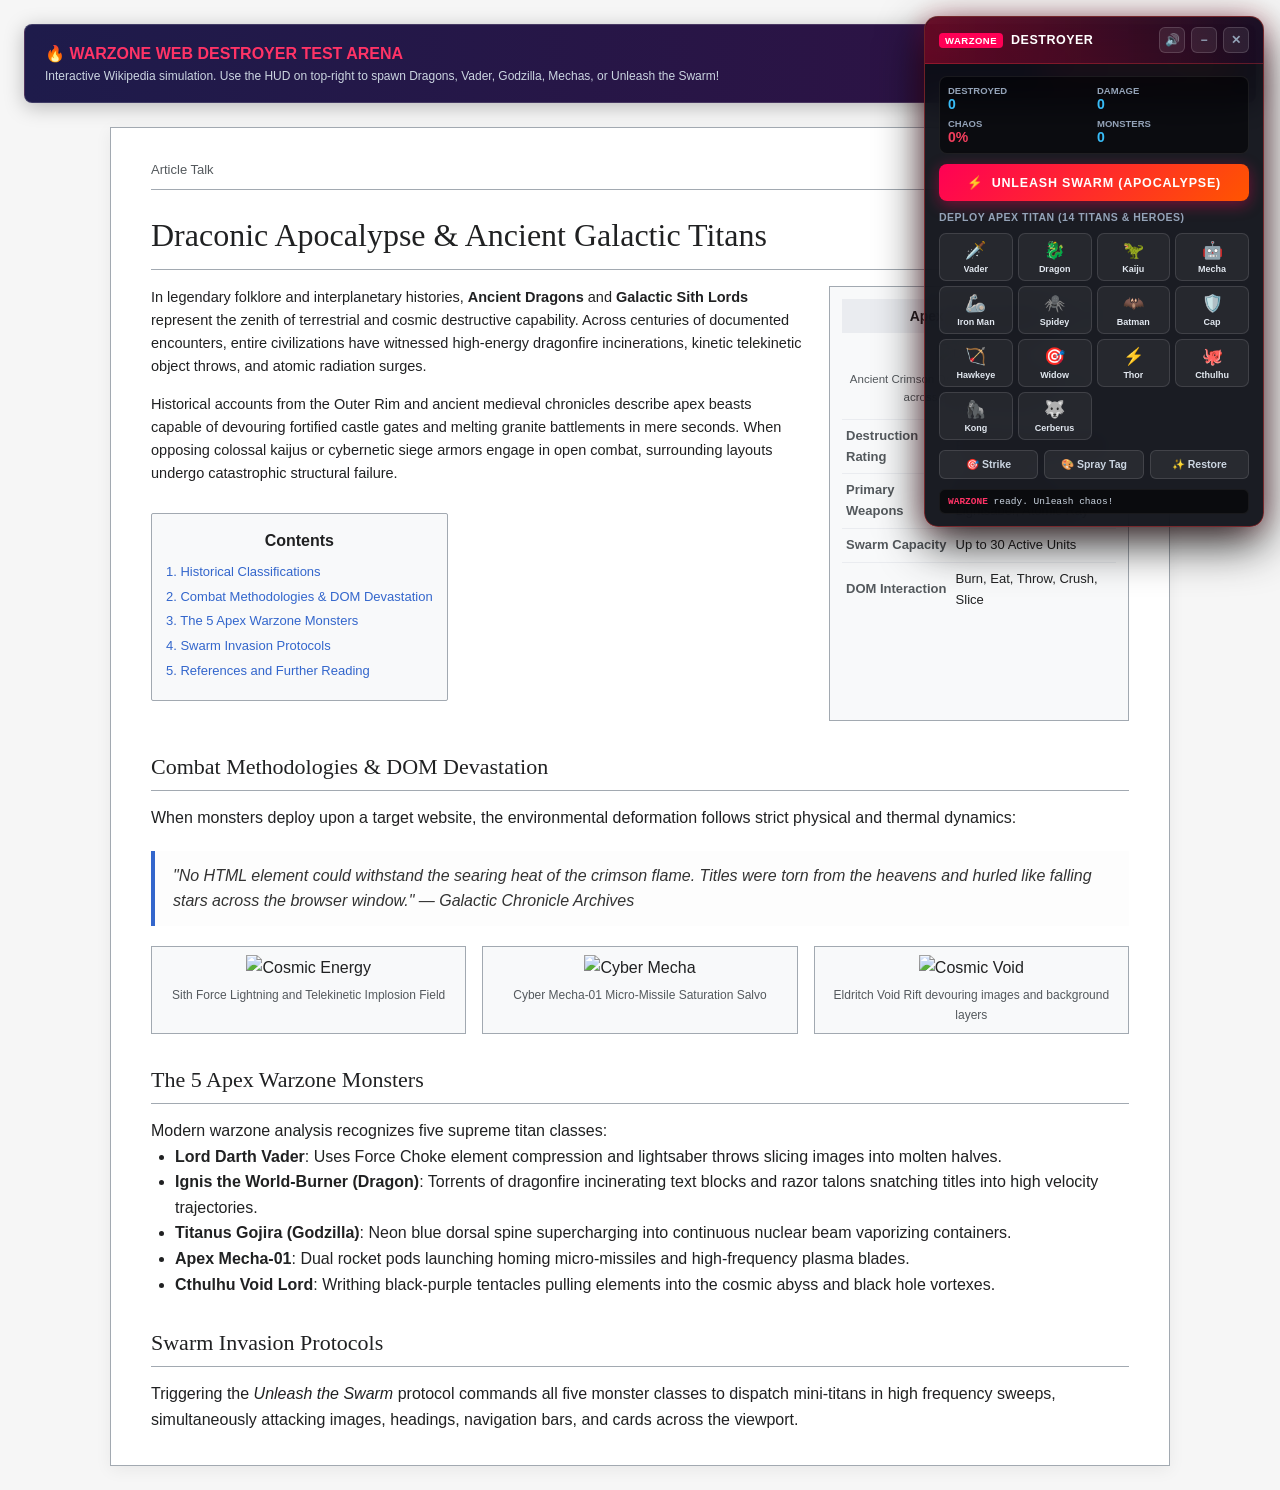
==== demo/index.html @ 2e50ad57 "feat: add destroy-with-dragons extension with monster AI, themes, and physics engine" ====
<!DOCTYPE html>
<html lang="en">
<head>
  <meta charset="UTF-8" />
  <meta name="viewport" content="width=device-width, initial-scale=1.0" />
  <title>Warzone Web Destroyer - Interactive Test Arena (Wikipedia Sample)</title>
  <link rel="stylesheet" href="../content/warzone.css" />
  <style>
    :root {
      --wiki-bg: #ffffff;
      --wiki-text: #202122;
      --wiki-border: #a2a9b1;
      --wiki-link: #3366cc;
      --wiki-box-bg: #f8f9fa;
    }

    * {
      box-sizing: border-box;
      margin: 0;
      padding: 0;
    }

    body {
      background-color: #f6f6f6;
      color: var(--wiki-text);
      font-family: -apple-system, BlinkMacSystemFont, "Segoe UI", Roboto, "Helvetica Neue", Arial, sans-serif;
      line-height: 1.6;
      padding: 24px;
    }

    .wiki-container {
      max-width: 1060px;
      margin: 0 auto;
      background: #ffffff;
      border: 1px solid var(--wiki-border);
      padding: 32px 40px;
      box-shadow: 0 4px 16px rgba(0,0,0,0.06);
    }

    .wiki-top-nav {
      display: flex;
      justify-content: space-between;
      border-bottom: 1px solid var(--wiki-border);
      padding-bottom: 8px;
      margin-bottom: 20px;
      font-size: 13px;
      color: #54595d;
    }

    .wiki-title {
      font-family: 'Linux Libertine', 'Georgia', 'Times', serif;
      font-size: 32px;
      font-weight: 400;
      border-bottom: 1px solid var(--wiki-border);
      padding-bottom: 8px;
      margin-bottom: 16px;
    }

    .wiki-lead-section {
      display: flex;
      gap: 24px;
      margin-bottom: 24px;
    }

    .wiki-text-col {
      flex: 1;
    }

    .wiki-text-col p {
      margin-bottom: 14px;
      font-size: 14.5px;
      color: #202122;
    }

    .wiki-infobox {
      width: 300px;
      background: var(--wiki-box-bg);
      border: 1px solid var(--wiki-border);
      padding: 12px;
      font-size: 13px;
    }

    .infobox-title {
      font-weight: bold;
      text-align: center;
      background: #eaecf0;
      padding: 6px;
      margin-bottom: 10px;
      font-size: 14px;
    }

    .infobox-img-wrap {
      text-align: center;
      margin-bottom: 12px;
    }

    .infobox-img-wrap img {
      width: 100%;
      height: 180px;
      object-fit: cover;
      border: 1px solid #c8ccd1;
      border-radius: 4px;
    }

    .infobox-caption {
      font-size: 11.5px;
      color: #54595d;
      margin-top: 4px;
    }

    .infobox-table {
      width: 100%;
      border-collapse: collapse;
    }

    .infobox-table th, .infobox-table td {
      padding: 6px 4px;
      border-top: 1px solid #eaecf0;
      text-align: left;
    }

    .infobox-table th {
      color: #54595d;
      width: 40%;
    }

    .wiki-heading {
      font-family: 'Linux Libertine', 'Georgia', 'Times', serif;
      font-size: 22px;
      font-weight: 500;
      border-bottom: 1px solid var(--wiki-border);
      padding-bottom: 6px;
      margin: 28px 0 14px 0;
    }

    .wiki-toc {
      background: var(--wiki-box-bg);
      border: 1px solid var(--wiki-border);
      padding: 14px;
      display: inline-block;
      min-width: 220px;
      margin: 14px 0 20px 0;
      border-radius: 2px;
    }

    .toc-title {
      font-weight: bold;
      text-align: center;
      margin-bottom: 8px;
    }

    .toc-list {
      list-style-type: none;
      font-size: 13px;
    }

    .toc-list li {
      margin-bottom: 4px;
      color: var(--wiki-link);
    }

    .wiki-gallery {
      display: grid;
      grid-template-columns: repeat(3, 1fr);
      gap: 16px;
      margin: 20px 0;
    }

    .gallery-item {
      background: var(--wiki-box-bg);
      border: 1px solid var(--wiki-border);
      padding: 8px;
      text-align: center;
    }

    .gallery-item img {
      width: 100%;
      height: 130px;
      object-fit: cover;
      margin-bottom: 6px;
    }

    .gallery-caption {
      font-size: 12px;
      color: #54595d;
    }

    .wiki-blockquote {
      background: #fdfdfd;
      border-left: 4px solid var(--wiki-link);
      padding: 12px 18px;
      margin: 20px 0;
      font-style: italic;
      color: #333333;
    }

    .banner-warzone {
      background: linear-gradient(90deg, #1e1b4b 0%, #311042 100%);
      color: #ffffff;
      padding: 16px 20px;
      border-radius: 8px;
      margin-bottom: 24px;
      display: flex;
      justify-content: space-between;
      align-items: center;
      border: 1px solid rgba(255, 255, 255, 0.15);
      box-shadow: 0 4px 20px rgba(0,0,0,0.25);
    }

    .banner-title {
      font-size: 16px;
      font-weight: 800;
      color: #ff3366;
    }

    .banner-desc {
      font-size: 12px;
      color: #cbd5e1;
    }

    .banner-btn-wrap {
      display: flex;
      gap: 10px;
    }

    .btn-quick-swarm {
      background: linear-gradient(135deg, #ff0055 0%, #ff5500 100%);
      border: none;
      color: #ffffff;
      font-weight: 800;
      font-size: 12px;
      padding: 10px 16px;
      border-radius: 6px;
      cursor: pointer;
      box-shadow: 0 0 15px rgba(255, 0, 85, 0.5);
      transition: transform 0.2s ease;
    }

    .btn-quick-swarm:hover {
      transform: scale(1.05);
    }
  </style>
</head>
<body>
  <!-- Test Sandbox Header Banner -->
  <div class="banner-warzone">
    <div>
      <div class="banner-title">🔥 WARZONE WEB DESTROYER TEST ARENA</div>
      <div class="banner-desc">Interactive Wikipedia simulation. Use the HUD on top-right to spawn Dragons, Vader, Godzilla, Mechas, or Unleash the Swarm!</div>
    </div>
    <div class="banner-btn-wrap">
      <button class="btn-quick-swarm" onclick="window.WarzoneEngine?.unleashSwarm(16)">
        ⚡ UNLEASH SWARM NOW
      </button>
    </div>
  </div>

  <div class="wiki-container">
    <div class="wiki-top-nav">
      <span>Article Talk</span>
      <span>Read Edit View history Tools ▾</span>
    </div>

    <h1 class="wiki-title">Draconic Apocalypse & Ancient Galactic Titans</h1>

    <div class="wiki-lead-section">
      <div class="wiki-text-col">
        <p>
          In legendary folklore and interplanetary histories, <b>Ancient Dragons</b> and <b>Galactic Sith Lords</b> represent the zenith of terrestrial and cosmic destructive capability. Across centuries of documented encounters, entire civilizations have witnessed high-energy dragonfire incinerations, kinetic telekinetic object throws, and atomic radiation surges.
        </p>
        <p>
          Historical accounts from the Outer Rim and ancient medieval chronicles describe apex beasts capable of devouring fortified castle gates and melting granite battlements in mere seconds. When opposing colossal kaijus or cybernetic siege armors engage in open combat, surrounding layouts undergo catastrophic structural failure.
        </p>

        <div class="wiki-toc">
          <div class="toc-title">Contents</div>
          <ul class="toc-list">
            <li>1. Historical Classifications</li>
            <li>2. Combat Methodologies & DOM Devastation</li>
            <li>3. The 5 Apex Warzone Monsters</li>
            <li>4. Swarm Invasion Protocols</li>
            <li>5. References and Further Reading</li>
          </ul>
        </div>
      </div>

      <!-- Wikipedia Infobox -->
      <aside class="wiki-infobox">
        <div class="infobox-title">Apex Warzone Entity</div>
        <div class="infobox-img-wrap">
          <img src="https://images.unsplash.com/photo-1579783902614-a3fb3927b675?w=500&auto=format&fit=crop&q=60" alt="Dragon Fire" />
          <div class="infobox-caption">Ancient Crimson Dragon unleashing inferno breath across medieval fortifications.</div>
        </div>
        <table class="infobox-table">
          <tr>
            <th>Destruction Rating</th>
            <td>Extinction Event / Calamity</td>
          </tr>
          <tr>
            <th>Primary Weapons</th>
            <td>Dragonfire, Red Lightsaber, Atomic Ray</td>
          </tr>
          <tr>
            <th>Swarm Capacity</th>
            <td>Up to 30 Active Units</td>
          </tr>
          <tr>
            <th>DOM Interaction</th>
            <td>Burn, Eat, Throw, Crush, Slice</td>
          </tr>
        </table>
      </aside>
    </div>

    <h2 class="wiki-heading">Combat Methodologies & DOM Devastation</h2>
    <p>
      When monsters deploy upon a target website, the environmental deformation follows strict physical and thermal dynamics:
    </p>

    <blockquote class="wiki-blockquote">
      "No HTML element could withstand the searing heat of the crimson flame. Titles were torn from the heavens and hurled like falling stars across the browser window." — Galactic Chronicle Archives
    </blockquote>

    <div class="wiki-gallery">
      <div class="gallery-item">
        <img src="https://images.unsplash.com/photo-1518709268805-4e9042af9f23?w=400&auto=format&fit=crop&q=60" alt="Cosmic Energy" />
        <div class="gallery-caption">Sith Force Lightning and Telekinetic Implosion Field</div>
      </div>
      <div class="gallery-item">
        <img src="https://images.unsplash.com/photo-1509198397868-475647b2a1e5?w=400&auto=format&fit=crop&q=60" alt="Cyber Mecha" />
        <div class="gallery-caption">Cyber Mecha-01 Micro-Missile Saturation Salvo</div>
      </div>
      <div class="gallery-item">
        <img src="https://images.unsplash.com/photo-1534447677768-be436bb09401?w=400&auto=format&fit=crop&q=60" alt="Cosmic Void" />
        <div class="gallery-caption">Eldritch Void Rift devouring images and background layers</div>
      </div>
    </div>

    <h2 class="wiki-heading">The 5 Apex Warzone Monsters</h2>
    <p>
      Modern warzone analysis recognizes five supreme titan classes:
    </p>
    <ul style="margin-left: 24px; margin-bottom: 16px;">
      <li><b>Lord Darth Vader</b>: Uses Force Choke element compression and lightsaber throws slicing images into molten halves.</li>
      <li><b>Ignis the World-Burner (Dragon)</b>: Torrents of dragonfire incinerating text blocks and razor talons snatching titles into high velocity trajectories.</li>
      <li><b>Titanus Gojira (Godzilla)</b>: Neon blue dorsal spine supercharging into continuous nuclear beam vaporizing containers.</li>
      <li><b>Apex Mecha-01</b>: Dual rocket pods launching homing micro-missiles and high-frequency plasma blades.</li>
      <li><b>Cthulhu Void Lord</b>: Writhing black-purple tentacles pulling elements into the cosmic abyss and black hole vortexes.</li>
    </ul>

    <h2 class="wiki-heading">Swarm Invasion Protocols</h2>
    <p>
      Triggering the <i>Unleash the Swarm</i> protocol commands all five monster classes to dispatch mini-titans in high frequency sweeps, simultaneously attacking images, headings, navigation bars, and cards across the viewport.
    </p>
  </div>

  <!-- Load all modular Warzone Engines -->
  <script src="../engine/sfx.js"></script>
  <script src="../engine/physics.js"></script>
  <script src="../engine/particles.js"></script>
  <script src="../engine/dom-destroyer.js"></script>
  <script src="../engine/monster-ai.js"></script>
  <script src="../themes/monster-data.js"></script>
  <script src="../content/warzone-hud.js"></script>
  <script src="../content/content-main.js"></script>
  <script>
    // In sandbox demo, automatically mount HUD for instant playground testing
    window.addEventListener('load', () => {
      window.WarzoneHUD?.mount();
    });
  </script>
</body>
</html>
---- content/warzone.css ----
/* Warzone Web Destroyer - In-Page Styles & Tactical HUD */

@keyframes warzonePulseRed {
  0%, 100% { box-shadow: 0 0 15px rgba(255, 0, 51, 0.6), inset 0 0 10px rgba(255, 0, 51, 0.3); }
  50% { box-shadow: 0 0 35px rgba(255, 0, 51, 0.95), inset 0 0 20px rgba(255, 0, 51, 0.6); }
}

@keyframes warzoneSwarmGlow {
  0% { filter: hue-rotate(0deg) drop-shadow(0 0 8px #ff0055); }
  50% { filter: hue-rotate(90deg) drop-shadow(0 0 18px #ffaa00); }
  100% { filter: hue-rotate(0deg) drop-shadow(0 0 8px #ff0055); }
}

/* Burning Element Shader */
.warzone-burning-fx {
  position: relative !important;
  pointer-events: none !important;
  animation: warzoneBurnJitter 0.15s infinite alternate !important;
}

@keyframes warzoneBurnJitter {
  0% { transform: scale(0.98) translate(-1px, 1px) rotate(-0.5deg); }
  100% { transform: scale(0.96) translate(1px, -1px) rotate(0.5deg); }
}

/* Tactical Floating War HUD */
#warzone-hud {
  position: fixed !important;
  top: 16px !important;
  right: 16px !important;
  width: 340px !important;
  max-width: 95vw !important;
  background: rgba(12, 14, 22, 0.94) !important;
  backdrop-filter: blur(16px) !important;
  -webkit-backdrop-filter: blur(16px) !important;
  border: 1px solid rgba(255, 60, 60, 0.4) !important;
  border-radius: 14px !important;
  box-shadow: 0 16px 45px rgba(0, 0, 0, 0.85), 0 0 25px rgba(255, 0, 60, 0.25) !important;
  color: #f1f5f9 !important;
  font-family: -apple-system, BlinkMacSystemFont, "Segoe UI", Roboto, sans-serif !important;
  font-size: 13px !important;
  line-height: normal !important;
  z-index: 2147483647 !important;
  user-select: none !important;
  transition: width 0.2s ease, border-radius 0.2s ease, box-shadow 0.2s ease !important;
  box-sizing: border-box !important;
}

#warzone-hud * {
  box-sizing: border-box !important;
}

/* Fixed Clean Minimize State */
#warzone-hud.minimized {
  width: auto !important;
  min-width: 250px !important;
  border-radius: 14px !important;
  box-shadow: 0 8px 30px rgba(0, 0, 0, 0.8), 0 0 15px rgba(255, 0, 60, 0.3) !important;
  transform: none !important;
}

#warzone-hud.minimized .wz-body {
  display: none !important;
}

#warzone-hud.minimized .wz-header {
  border-bottom: none !important;
  border-radius: 14px !important;
}

.wz-header {
  display: flex !important;
  align-items: center !important;
  justify-content: space-between !important;
  padding: 10px 14px !important;
  background: linear-gradient(90deg, rgba(255, 0, 60, 0.35) 0%, rgba(30, 10, 40, 0.6) 100%) !important;
  border-bottom: 1px solid rgba(255, 60, 60, 0.3) !important;
  border-radius: 14px 14px 0 0 !important;
  cursor: grab !important;
}

.wz-title-wrap {
  display: flex !important;
  align-items: center !important;
  gap: 8px !important;
  cursor: pointer !important;
}

.wz-badge-live {
  font-size: 9.5px !important;
  font-weight: 800 !important;
  padding: 2px 6px !important;
  background: #ff0055 !important;
  color: #fff !important;
  border-radius: 4px !important;
  letter-spacing: 0.5px !important;
  animation: warzonePulseRed 2s infinite !important;
}

.wz-title {
  font-weight: 800 !important;
  font-size: 12.5px !important;
  letter-spacing: 0.5px !important;
  color: #ffffff !important;
  text-transform: uppercase !important;
}

.wz-header-actions {
  display: flex !important;
  gap: 6px !important;
}

.wz-icon-btn {
  background: rgba(255, 255, 255, 0.08) !important;
  border: 1px solid rgba(255, 255, 255, 0.15) !important;
  color: #94a3b8 !important;
  border-radius: 6px !important;
  width: 26px !important;
  height: 26px !important;
  cursor: pointer !important;
  display: flex !important;
  align-items: center !important;
  justify-content: center !important;
  font-size: 12px !important;
  font-weight: bold !important;
  transition: all 0.2s ease !important;
}

.wz-icon-btn:hover {
  background: rgba(255, 60, 60, 0.35) !important;
  color: #ffffff !important;
  border-color: #ff3366 !important;
}

.wz-icon-btn.close:hover {
  background: rgba(239, 68, 68, 0.7) !important;
  border-color: #ef4444 !important;
}

.wz-body {
  padding: 12px 14px !important;
  display: flex !important;
  flex-direction: column !important;
  gap: 10px !important;
}

/* Stats Matrix */
.wz-stats-grid {
  display: grid !important;
  grid-template-columns: 1fr 1fr !important;
  gap: 6px !important;
  background: rgba(0, 0, 0, 0.55) !important;
  padding: 8px !important;
  border-radius: 8px !important;
  border: 1px solid rgba(255, 255, 255, 0.08) !important;
}

.wz-stat-box {
  display: flex !important;
  flex-direction: column !important;
}

.wz-stat-label {
  font-size: 9.5px !important;
  text-transform: uppercase !important;
  color: #94a3b8 !important;
  font-weight: 600 !important;
}

.wz-stat-val {
  font-size: 14px !important;
  font-weight: 800 !important;
  color: #38bdf8 !important;
}

.wz-stat-val.chaos {
  color: #f43f5e !important;
}

/* Big Unleash Button */
.wz-unleash-btn {
  background: linear-gradient(135deg, #ff0055 0%, #ff5500 100%) !important;
  border: none !important;
  color: #ffffff !important;
  font-weight: 900 !important;
  font-size: 12.5px !important;
  letter-spacing: 0.8px !important;
  padding: 11px !important;
  border-radius: 8px !important;
  cursor: pointer !important;
  display: flex !important;
  align-items: center !important;
  justify-content: center !important;
  gap: 8px !important;
  box-shadow: 0 4px 15px rgba(255, 0, 85, 0.4) !important;
  transition: all 0.2s cubic-bezier(0.175, 0.885, 0.32, 1.275) !important;
  animation: warzoneSwarmGlow 4s infinite !important;
}

.wz-unleash-btn:hover {
  transform: translateY(-2px) scale(1.02) !important;
  box-shadow: 0 8px 25px rgba(255, 0, 85, 0.7) !important;
}

.wz-unleash-btn:active {
  transform: translateY(1px) scale(0.98) !important;
}

/* Monster Selector Roster (8 Titans in 4x2 Grid) */
.wz-section-title {
  font-size: 10.5px !important;
  text-transform: uppercase !important;
  color: #94a3b8 !important;
  font-weight: 700 !important;
  letter-spacing: 0.5px !important;
}

.wz-monster-roster {
  display: grid !important;
  grid-template-columns: repeat(4, 1fr) !important;
  gap: 5px !important;
}

.wz-monster-btn {
  background: rgba(255, 255, 255, 0.05) !important;
  border: 1px solid rgba(255, 255, 255, 0.12) !important;
  border-radius: 7px !important;
  padding: 6px 3px !important;
  cursor: pointer !important;
  display: flex !important;
  flex-direction: column !important;
  align-items: center !important;
  gap: 3px !important;
  transition: all 0.2s ease !important;
}

.wz-monster-btn:hover {
  background: rgba(255, 60, 60, 0.25) !important;
  border-color: #ff3366 !important;
  transform: translateY(-2px) !important;
}

.wz-monster-icon {
  font-size: 17px !important;
}

.wz-monster-name {
  font-size: 9px !important;
  font-weight: 700 !important;
  color: #e2e8f0 !important;
  text-align: center !important;
  white-space: nowrap !important;
  overflow: hidden !important;
  text-overflow: ellipsis !important;
  max-width: 100% !important;
}

/* Utility Toolbar */
.wz-tools-row {
  display: flex !important;
  gap: 6px !important;
}

.wz-tool-btn {
  flex: 1 !important;
  background: rgba(255, 255, 255, 0.06) !important;
  border: 1px solid rgba(255, 255, 255, 0.12) !important;
  color: #cbd5e1 !important;
  font-size: 10.5px !important;
  font-weight: 600 !important;
  padding: 7px !important;
  border-radius: 6px !important;
  cursor: pointer !important;
  display: flex !important;
  align-items: center !important;
  justify-content: center !important;
  gap: 4px !important;
  transition: all 0.2s ease !important;
}

.wz-tool-btn:hover {
  background: rgba(255, 255, 255, 0.15) !important;
  color: #ffffff !important;
}

.wz-tool-btn.active {
  background: rgba(0, 240, 255, 0.25) !important;
  border-color: #00f0ff !important;
  color: #00f0ff !important;
}

.wz-tool-btn.restore:hover {
  background: rgba(34, 197, 94, 0.25) !important;
  border-color: #22c55e !important;
  color: #4ade80 !important;
}

/* Tactical Kill Feed */
.wz-kill-feed {
  background: rgba(0, 0, 0, 0.6) !important;
  border-radius: 6px !important;
  padding: 6px 8px !important;
  max-height: 70px !important;
  overflow-y: auto !important;
  font-family: monospace !important;
  font-size: 9.5px !important;
  display: flex !important;
  flex-direction: column !important;
  gap: 3px !important;
  border: 1px solid rgba(255, 255, 255, 0.06) !important;
}

.wz-kill-item {
  color: #cbd5e1 !important;
  line-height: 1.2 !important;
}

.wz-kill-actor {
  color: #ff3366 !important;
  font-weight: bold !important;
}

.wz-kill-action {
  color: #f59e0b !important;
}

.wz-kill-target {
  color: #38bdf8 !important;
}

/* Targeting Reticle Cursor when Target Weapon Mode Active */
body.warzone-target-mode-active * {
  cursor: crosshair !important;
}

@keyframes warzoneRealmFadeIn {
  0% { opacity: 0; transform: scale(0.92) translateY(30px); }
  100% { opacity: 1; transform: scale(1) translateY(0); }
}

@keyframes warzoneRoadDash {
  0% { background-position: 0 0; }
  100% { background-position: 40px 0; }
}

@keyframes warzoneNeonGlow {
  0%, 100% { filter: drop-shadow(0 0 8px currentColor); }
  50% { filter: drop-shadow(0 0 20px currentColor); }
}

@keyframes warzoneDiscoPulse {
  0% { background-color: rgba(255, 0, 100, 0.2); }
  33% { background-color: rgba(0, 200, 255, 0.2); }
  66% { background-color: rgba(255, 200, 0, 0.2); }
  100% { background-color: rgba(255, 0, 100, 0.2); }
}

@keyframes warzonePatrolMove {
  0% { transform: translateX(0) scaleX(1); }
  48% { transform: translateX(calc(100% - 60px)) scaleX(1); }
  52% { transform: translateX(calc(100% - 60px)) scaleX(-1); }
  98% { transform: translateX(0) scaleX(-1); }
  100% { transform: translateX(0) scaleX(1); }
}

/* Whole-Page Hero Dominion Theme Styles */
body.wz-dominion-active {
  transition: background 0.8s ease, color 0.8s ease !important;
}

.wz-dominion-road {
  position: relative !important;
  height: 48px !important;
  margin: 18px 0 !important;
  background: #111827 !important;
  border-top: 3px solid #374151 !important;
  border-bottom: 3px solid #374151 !important;
  border-radius: 8px !important;
  overflow: hidden !important;
  display: flex !important;
  align-items: center !important;
  box-shadow: inset 0 0 15px rgba(0,0,0,0.8), 0 4px 12px rgba(0,0,0,0.4) !important;
}

.wz-dominion-road::before {
  content: '' !important;
  position: absolute !important;
  top: 50% !important;
  left: 0 !important;
  width: 100% !important;
  height: 4px !important;
  transform: translateY(-50%) !important;
  background: repeating-linear-gradient(90deg, #eab308 0, #eab308 20px, transparent 20px, transparent 40px) !important;
  animation: warzoneRoadDash 1.2s linear infinite !important;
}

.wz-road-patrol-unit {
  position: absolute !important;
  font-size: 22px !important;
  z-index: 2 !important;
  animation: warzonePatrolMove 12s linear infinite !important;
  cursor: pointer !important;
  transition: transform 0.2s ease !important;
}

.wz-road-patrol-unit:hover {
  transform: scale(1.4) !important;
}

.wz-hero-poster {
  position: relative !important;
  border-radius: 16px !important;
  padding: 22px !important;
  margin: 18px 0 !important;
  background-size: cover !important;
  background-position: center !important;
  box-shadow: 0 16px 40px rgba(0,0,0,0.8), inset 0 0 30px rgba(0,0,0,0.6) !important;
  transition: transform 0.25s ease, box-shadow 0.25s ease !important;
  cursor: pointer !important;
  overflow: hidden !important;
}

.wz-hero-poster:hover {
  transform: translateY(-6px) scale(1.01) !important;
  box-shadow: 0 24px 60px rgba(0,0,0,0.95), 0 0 30px rgba(255,255,255,0.2) !important;
}

.wz-building-card {
  flex: 1 !important;
  min-width: 220px !important;
  background: rgba(15, 23, 42, 0.85) !important;
  backdrop-filter: blur(8px) !important;
  border-radius: 14px !important;
  padding: 16px !important;
  border: 1px solid rgba(255, 255, 255, 0.15) !important;
  box-shadow: 0 10px 25px rgba(0,0,0,0.5) !important;
  transition: transform 0.2s ease, border-color 0.2s ease !important;
}

.wz-building-card:hover {
  transform: translateY(-5px) !important;
}

.wz-party-dancefloor {
  animation: warzoneDiscoPulse 4s infinite linear !important;
  border-radius: 16px !important;
  padding: 20px !important;
  margin: 20px 0 !important;
  box-shadow: 0 0 30px rgba(255, 0, 120, 0.3) !important;
}
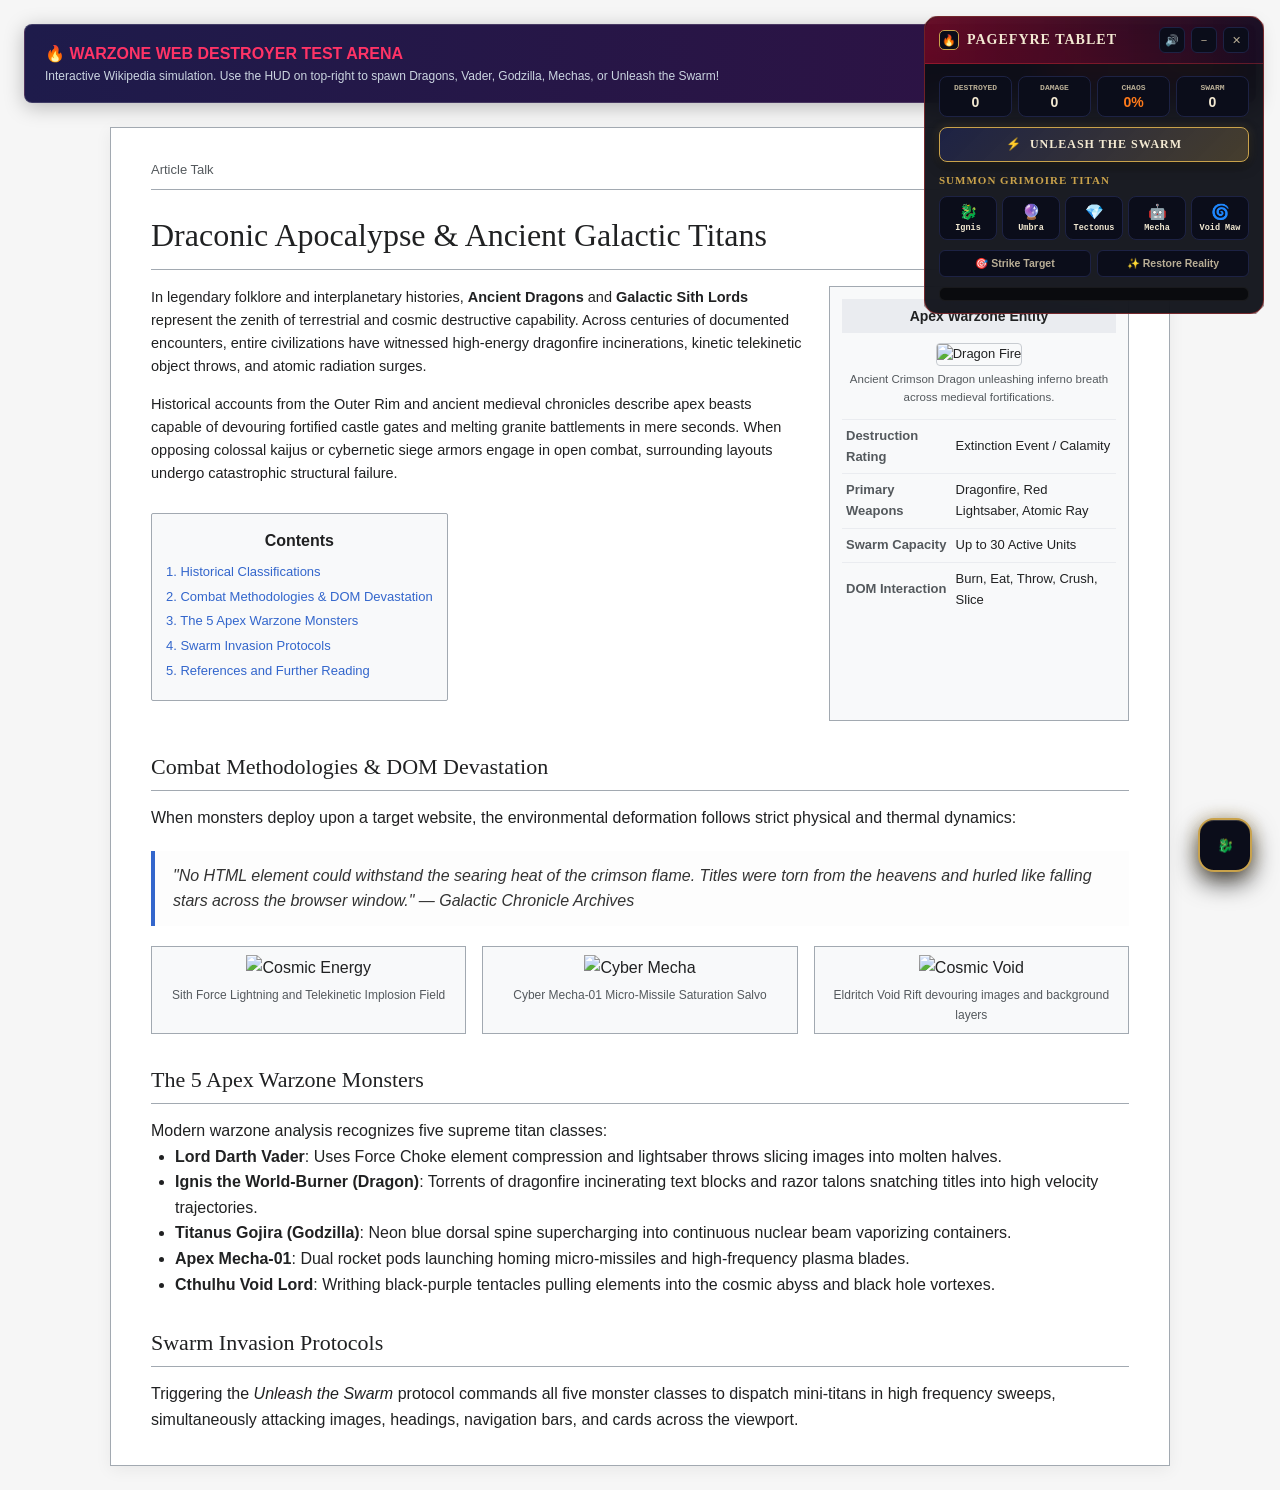
==== commit a0bddc6e: "feat(brand): transition visual identity and UI to PageFyre (The Illuminated Grimoire)" ====
--- a/demo/index.html
+++ b/demo/index.html
@@ -3,7 +3,9 @@
 <head>
   <meta charset="UTF-8" />
   <meta name="viewport" content="width=device-width, initial-scale=1.0" />
-  <title>Warzone Web Destroyer - Interactive Test Arena (Wikipedia Sample)</title>
+  <title>PageFyre Test Arena — Here Be Dragons</title>
+  <link rel="stylesheet" href="../themes/tokens.css" />
+  <link rel="stylesheet" href="../content/hud.css" />
   <link rel="stylesheet" href="../content/warzone.css" />
   <style>
     :root {
--- a/themes/tokens.css
+++ b/themes/tokens.css
@@ -0,0 +1,145 @@
+/**
+ * PAGEFYRE Design Tokens — "The Illuminated Grimoire"
+ * Medieval bestiary aesthetics infused with arcade luminescence.
+ * 
+ * Supports Dark Mode (Midnight Ink) by default and Light Mode ("Parchment").
+ */
+
+:root {
+  /* ==========================================================================
+     Base UI Tokens — Midnight Ink (Default Dark Mode)
+     ========================================================================== */
+  --ink: #0B0D1A;            /* Midnight ink, grimoire deep background */
+  --ink-2: #141830;          /* Raised panels, slate vellum cards */
+  --ink-3: #1D2244;          /* Borders, dividers, subtle hover states */
+  --ink-translucent: rgba(11, 13, 26, 0.88);
+  --ink-panel-translucent: rgba(20, 24, 48, 0.92);
+
+  --parchment: #F3E9D2;      /* Primary text, illuminated icon strokes */
+  --parchment-dim: #B9AE96;  /* Secondary text, captions, grimoire marginalia */
+  --parchment-muted: #857B67;/* Muted glyphs, inactive states */
+
+  --brass: #C9A24B;          /* Hand-hammered brass, brand accent, active states */
+  --brass-dark: #7A5C20;     /* Deep brass shadow, debossed borders */
+  --brass-light: #E4BE6B;    /* Burnished brass highlight */
+  --brass-glow: rgba(201, 162, 75, 0.38);
+
+  /* Rare Magical Shimmer (Used sparingly: logo shimmer, focus rings, CTA border) */
+  --aurora: linear-gradient(120deg, #5EEAD4 0%, #8B5CF6 33%, #F0ABFC 66%, #FDE68A 100%);
+  --aurora-conic: conic-gradient(from 0deg, #5EEAD4, #8B5CF6, #F0ABFC, #FDE68A, #5EEAD4);
+
+  /* ==========================================================================
+     Power Colors (Signature Hues: Glow Color + Darker Shade)
+     ========================================================================== */
+  /* Dragonfyre — Ember Orange */
+  --dragonfyre: #FF7A1A;
+  --dragonfyre-dark: #7A2800;
+  --dragonfyre-glow: rgba(255, 122, 26, 0.45);
+  --dragonfyre-soft: rgba(255, 122, 26, 0.12);
+
+  /* Umbra Force — Arcane Violet */
+  --umbra-force: #A855F7;
+  --umbra-force-dark: #4C1D95;
+  --umbra-force-glow: rgba(168, 85, 247, 0.45);
+  --umbra-force-soft: rgba(168, 85, 247, 0.12);
+
+  /* Atomic — Plasma Cyan */
+  --atomic: #22D3EE;
+  --atomic-dark: #0E7490;
+  --atomic-glow: rgba(34, 211, 238, 0.45);
+  --atomic-soft: rgba(34, 211, 238, 0.12);
+
+  /* Mecha — Signal Lime */
+  --mecha: #A3E635;
+  --mecha-dark: #3F6212;
+  --mecha-glow: rgba(163, 230, 53, 0.45);
+  --mecha-soft: rgba(163, 230, 53, 0.12);
+
+  /* Void — Eldritch Magenta */
+  --void: #E879F9;
+  --void-dark: #701A75;
+  --void-glow: rgba(232, 121, 249, 0.45);
+  --void-soft: rgba(232, 121, 249, 0.12);
+
+  /* ==========================================================================
+     Active Dynamic Power Token (shifts subtly with selected monster/power)
+     ========================================================================== */
+  --power: var(--dragonfyre);
+  --power-dark: var(--dragonfyre-dark);
+  --power-glow: var(--dragonfyre-glow);
+  --power-soft: var(--dragonfyre-soft);
+
+  /* ==========================================================================
+     Typography Stack (Local / System Bundled Fonts, Zero Remote URLs for MV3 CSP)
+     ========================================================================== */
+  --font-display: 'UnifrakturCook', 'Pirata One', 'Cinzel Decorative', 'Georgia', serif;
+  --font-body: 'Inter', 'Space Grotesk', system-ui, -apple-system, BlinkMacSystemFont, 'Segoe UI', Roboto, sans-serif;
+  --font-mono: 'JetBrains Mono', 'Press Start 2P', ui-monospace, SFMono-Regular, Menlo, monospace;
+
+  /* ==========================================================================
+     Atmospheric Gradients & Textures (Pure CSS, No External Images)
+     ========================================================================== */
+  --vignette-candle: radial-gradient(circle at 50% 0%, rgba(201, 162, 75, 0.09) 0%, transparent 65%),
+                     radial-gradient(circle at 50% 100%, rgba(11, 13, 26, 0.95) 0%, transparent 75%);
+  --paper-grain: radial-gradient(rgba(243, 233, 210, 0.03) 1px, transparent 0);
+  --panel-bevel: inset 0 1px 0 rgba(243, 233, 210, 0.1), inset 0 -1px 0 rgba(0, 0, 0, 0.6);
+  --shadow-elevation: 0 10px 25px -5px rgba(0, 0, 0, 0.6), 0 8px 10px -6px rgba(0, 0, 0, 0.5);
+
+  /* Transitions */
+  --transition-snappy: 160ms cubic-bezier(0.16, 1, 0.3, 1);
+  --transition-smooth: 280ms cubic-bezier(0.4, 0, 0.2, 1);
+  --transition-flow: 450ms cubic-bezier(0.2, 0.8, 0.2, 1);
+
+  /* Radii */
+  --radius-xs: 4px;
+  --radius-sm: 8px;
+  --radius-md: 12px;
+  --radius-lg: 18px;
+  --radius-pill: 9999px;
+}
+
+/* ==========================================================================
+   Light Mode Variant — "Parchment"
+   Inverts base UI while keeping signature power colors identical.
+   ========================================================================== */
+[data-theme="parchment"],
+body.theme-parchment {
+  --ink: #F7EFE1;            /* Warm aged grimoire parchment */
+  --ink-2: #EBDDC1;          /* Raised illuminated vellum panels */
+  --ink-3: #D6C4A1;          /* Burnished borders & dividers */
+  --ink-translucent: rgba(247, 239, 225, 0.92);
+  --ink-panel-translucent: rgba(235, 221, 193, 0.94);
+
+  --parchment: #121528;      /* Dark iron gall ink for crisp legibility */
+  --parchment-dim: #4B4F67;  /* Secondary text, aged soot ink */
+  --parchment-muted: #7E7C8E;/* Muted symbols */
+
+  --brass: #9E6B1D;          /* Antique hammered bronze/brass */
+  --brass-dark: #583C0C;     /* Deep shadow bronze */
+  --brass-light: #C4923F;    /* Polished brass sheen */
+  --brass-glow: rgba(158, 107, 29, 0.26);
+
+  --vignette-candle: radial-gradient(circle at 50% 0%, rgba(158, 107, 29, 0.08) 0%, transparent 65%),
+                     radial-gradient(circle at 50% 100%, rgba(214, 196, 161, 0.4) 0%, transparent 80%);
+  --paper-grain: radial-gradient(rgba(18, 21, 40, 0.035) 1px, transparent 0);
+  --panel-bevel: inset 0 1px 0 rgba(255, 255, 255, 0.5), inset 0 -1px 0 rgba(110, 85, 40, 0.2);
+  --shadow-elevation: 0 10px 25px -5px rgba(50, 35, 15, 0.15), 0 4px 6px -2px rgba(50, 35, 15, 0.1);
+}
+
+/* ==========================================================================
+   Focus Ring Accessibility (WCAG AA Compliant Aurora Focus Ring)
+   ========================================================================== */
+:focus-visible {
+  outline: 2px solid #5EEAD4;
+  outline-offset: 2px;
+  box-shadow: 0 0 0 4px rgba(139, 92, 246, 0.35);
+}
+
+/* Reduced Motion Preference Accessibility */
+@media (prefers-reduced-motion: reduce) {
+  *, ::before, ::after {
+    animation-duration: 0.001ms !important;
+    animation-iteration-count: 1 !important;
+    transition-duration: 0.001ms !important;
+  }
+}
--- a/content/hud.css
+++ b/content/hud.css
@@ -0,0 +1,467 @@
+/**
+ * PAGEFYRE In-Page HUD Stylesheet — "The Spell Tablet"
+ * Scoped for Shadow DOM injection to prevent style pollution.
+ * Pure CSS parchment-ink texture, floating wax seal, and radial menu runes.
+ */
+
+:host,
+.pagefyre-hud-scope {
+  --ink: #0B0D1A;
+  --ink-2: #141830;
+  --ink-3: #1D2244;
+  --ink-translucent: rgba(11, 13, 26, 0.92);
+  --parchment: #F3E9D2;
+  --parchment-dim: #B9AE96;
+  --parchment-muted: #857B67;
+  --brass: #C9A24B;
+  --brass-dark: #7A5C20;
+  --brass-light: #E4BE6B;
+  --brass-glow: rgba(201, 162, 75, 0.35);
+
+  --dragonfyre: #FF7A1A;
+  --umbra-force: #A855F7;
+  --atomic: #22D3EE;
+  --mecha: #A3E635;
+  --void: #E879F9;
+
+  --power: var(--dragonfyre);
+  --font-display: 'UnifrakturCook', 'Pirata One', 'Cinzel Decorative', Georgia, serif;
+  --font-body: 'Inter', 'Space Grotesk', system-ui, -apple-system, sans-serif;
+  --font-mono: 'JetBrains Mono', 'Press Start 2P', ui-monospace, monospace;
+
+  all: initial;
+  position: fixed;
+  z-index: 2147483647;
+  font-family: var(--font-body);
+  font-size: 13px;
+  line-height: 1.4;
+  color: var(--parchment);
+  user-select: none;
+  box-sizing: border-box;
+}
+
+*, *::before, *::after {
+  box-sizing: border-box;
+}
+
+/* ==========================================================================
+   Floating Spell Tablet Panel (Full Mode)
+   ========================================================================== */
+.pagefyre-tablet {
+  position: fixed;
+  top: 24px;
+  right: 24px;
+  width: 320px;
+  background-color: var(--ink-2);
+  /* Solid Fallback for non-backdrop-filter browsers */
+  background-color: rgba(20, 24, 48, 0.94);
+  /* Pure CSS Layered Parchment-Ink Texture */
+  background-image:
+    radial-gradient(circle at 50% 0%, rgba(201, 162, 75, 0.12) 0%, transparent 70%),
+    radial-gradient(circle at 10% 90%, rgba(255, 122, 26, 0.08) 0%, transparent 60%),
+    radial-gradient(rgba(243, 233, 210, 0.03) 1px, transparent 0);
+  background-size: auto, auto, 18px 18px;
+  backdrop-filter: blur(16px);
+  -webkit-backdrop-filter: blur(16px);
+  border: 1.5px solid var(--brass);
+  border-radius: 14px;
+  box-shadow: 
+    0 16px 40px rgba(0, 0, 0, 0.8),
+    0 0 20px rgba(201, 162, 75, 0.15),
+    inset 0 1px 0 rgba(243, 233, 210, 0.2);
+  clip-path: polygon(
+    0% 8px, 8px 0%, calc(100% - 8px) 0%, 100% 8px,
+    100% calc(100% - 8px), calc(100% - 8px) 100%, 8px 100%, 0% calc(100% - 8px)
+  );
+  transition: opacity 220ms ease, transform 220ms ease;
+}
+
+.pagefyre-tablet.hidden {
+  display: none !important;
+}
+
+/* Tablet Drag Header */
+.tablet-header {
+  display: flex;
+  align-items: center;
+  justify-content: space-between;
+  padding: 10px 14px;
+  background: linear-gradient(90deg, rgba(29, 34, 68, 0.8) 0%, rgba(20, 24, 48, 0.9) 100%);
+  border-bottom: 1px solid var(--ink-3);
+  cursor: grab;
+}
+
+.tablet-header:active {
+  cursor: grabbing;
+}
+
+.tablet-title-wrap {
+  display: flex;
+  align-items: center;
+  gap: 8px;
+}
+
+.tablet-seal-mini {
+  width: 20px;
+  height: 20px;
+  border-radius: 5px;
+  background: var(--ink);
+  border: 1px solid var(--brass);
+  display: flex;
+  align-items: center;
+  justify-content: center;
+  color: var(--dragonfyre);
+  font-size: 11px;
+}
+
+.tablet-title {
+  font-family: var(--font-display);
+  font-size: 14px;
+  font-weight: 700;
+  letter-spacing: 1px;
+  color: var(--parchment);
+}
+
+.tablet-actions {
+  display: flex;
+  align-items: center;
+  gap: 6px;
+}
+
+.tablet-tool-btn {
+  background: var(--ink);
+  border: 1px solid var(--ink-3);
+  border-radius: 6px;
+  color: var(--parchment-dim);
+  width: 26px;
+  height: 26px;
+  display: flex;
+  align-items: center;
+  justify-content: center;
+  cursor: pointer;
+  transition: all 160ms ease;
+  font-size: 11px;
+}
+
+.tablet-tool-btn:hover {
+  border-color: var(--brass);
+  color: var(--parchment);
+  background: var(--ink-3);
+}
+
+.tablet-tool-btn:active {
+  transform: scale(0.92);
+}
+
+/* Tablet Body & Stats */
+.tablet-body {
+  padding: 12px 14px;
+  display: flex;
+  flex-direction: column;
+  gap: 10px;
+}
+
+.tablet-stats-grid {
+  display: grid;
+  grid-template-columns: repeat(4, 1fr);
+  gap: 6px;
+}
+
+.stat-rune-box {
+  background: var(--ink);
+  border: 1px solid var(--ink-3);
+  border-radius: 8px;
+  padding: 6px 4px;
+  display: flex;
+  flex-direction: column;
+  align-items: center;
+  text-align: center;
+}
+
+.stat-rune-label {
+  font-size: 8px;
+  font-family: var(--font-mono);
+  font-weight: 600;
+  color: var(--parchment-dim);
+  text-transform: uppercase;
+}
+
+.stat-rune-value {
+  font-size: 14px;
+  font-weight: 700;
+  color: var(--parchment);
+  margin-top: 2px;
+}
+
+.stat-rune-value.chaos-val {
+  color: var(--dragonfyre);
+}
+
+/* Tablet Monster Quick Deploy Row */
+.tablet-section-title {
+  font-family: var(--font-display);
+  font-size: 11px;
+  font-weight: 700;
+  letter-spacing: 1px;
+  color: var(--brass);
+  text-transform: uppercase;
+  margin-top: 2px;
+}
+
+.tablet-monsters-row {
+  display: grid;
+  grid-template-columns: repeat(5, 1fr);
+  gap: 5px;
+}
+
+.tablet-monster-btn {
+  background: var(--ink);
+  border: 1px solid var(--ink-3);
+  border-radius: 8px;
+  padding: 6px 2px;
+  display: flex;
+  flex-direction: column;
+  align-items: center;
+  gap: 2px;
+  cursor: pointer;
+  transition: all 160ms cubic-bezier(0.16, 1, 0.3, 1);
+}
+
+.tablet-monster-btn:hover {
+  border-color: var(--brass);
+  transform: translateY(-2px);
+  box-shadow: 0 4px 10px rgba(0, 0, 0, 0.6);
+}
+
+.tablet-monster-btn:active {
+  transform: scale(0.95);
+}
+
+.tablet-monster-icon {
+  font-size: 15px;
+}
+
+.tablet-monster-name {
+  font-size: 8.5px;
+  font-family: var(--font-mono);
+  font-weight: 600;
+  color: var(--parchment);
+}
+
+/* Tablet Big Action Buttons */
+.tablet-btn-unleash {
+  display: flex;
+  align-items: center;
+  justify-content: center;
+  gap: 8px;
+  padding: 9px 12px;
+  background: linear-gradient(135deg, var(--ink-3) 0%, rgba(201, 162, 75, 0.25) 100%);
+  border: 1px solid var(--brass);
+  border-radius: 8px;
+  color: var(--parchment);
+  font-family: var(--font-display);
+  font-size: 12px;
+  font-weight: 700;
+  letter-spacing: 1px;
+  cursor: pointer;
+  box-shadow: 0 4px 12px rgba(0, 0, 0, 0.5), 0 0 10px rgba(201, 162, 75, 0.2);
+  transition: all 180ms ease;
+}
+
+.tablet-btn-unleash:hover {
+  transform: translateY(-1px);
+  box-shadow: 0 6px 16px rgba(0, 0, 0, 0.6), 0 0 16px var(--dragonfyre-glow);
+  border-color: var(--brass-light);
+}
+
+.tablet-btn-unleash:active {
+  transform: scale(0.97);
+}
+
+.tablet-utility-row {
+  display: grid;
+  grid-template-columns: 1fr 1fr;
+  gap: 6px;
+}
+
+.tablet-btn-ghost {
+  display: flex;
+  align-items: center;
+  justify-content: center;
+  gap: 6px;
+  padding: 6px 10px;
+  background: var(--ink);
+  border: 1px solid var(--ink-3);
+  border-radius: 6px;
+  color: var(--parchment-dim);
+  font-size: 10.5px;
+  font-weight: 600;
+  cursor: pointer;
+  transition: all 160ms ease;
+}
+
+.tablet-btn-ghost:hover {
+  border-color: var(--brass);
+  color: var(--parchment);
+  background: var(--ink-2);
+}
+
+.tablet-btn-ghost:active {
+  transform: scale(0.96);
+}
+
+/* ==========================================================================
+   Compact Mode: Floating Seal with Radial Power Menu
+   ========================================================================== */
+.radial-hud-anchor {
+  position: fixed;
+  bottom: 28px;
+  right: 28px;
+  width: 54px;
+  height: 54px;
+  z-index: 2147483647;
+}
+
+/* Central Floating Wax Seal Button */
+.floating-seal-btn {
+  position: relative;
+  width: 54px;
+  height: 54px;
+  border-radius: 16px;
+  background: var(--ink);
+  border: 2px solid var(--brass);
+  box-shadow: 
+    0 10px 25px rgba(0, 0, 0, 0.75),
+    0 0 16px var(--brass-glow),
+    inset 0 1px 0 rgba(243, 233, 210, 0.2);
+  color: var(--brass);
+  display: flex;
+  align-items: center;
+  justify-content: center;
+  cursor: pointer;
+  z-index: 10;
+  transition: transform 240ms cubic-bezier(0.34, 1.56, 0.64, 1), box-shadow 240ms ease;
+}
+
+.floating-seal-btn:hover {
+  transform: scale(1.08) rotate(4deg);
+  box-shadow: 0 12px 30px rgba(0, 0, 0, 0.85), 0 0 24px var(--dragonfyre-glow);
+  border-color: var(--brass-light);
+}
+
+.floating-seal-btn:active {
+  transform: scale(0.94);
+}
+
+.floating-seal-btn.expanded {
+  transform: rotate(45deg);
+  border-color: var(--dragonfyre);
+}
+
+/* Radial Menu Runes (Staggered Arc Orbit) */
+.radial-rune-item {
+  position: absolute;
+  top: 5px;
+  left: 5px;
+  width: 44px;
+  height: 44px;
+  border-radius: 50%;
+  background: var(--ink-2);
+  border: 1.5px solid var(--brass);
+  color: var(--parchment);
+  display: flex;
+  align-items: center;
+  justify-content: center;
+  font-size: 16px;
+  cursor: pointer;
+  opacity: 0;
+  pointer-events: none;
+  transform: translate(0, 0) scale(0.4);
+  transition: 
+    transform 320ms cubic-bezier(0.34, 1.56, 0.64, 1),
+    opacity 240ms ease,
+    border-color 160ms ease,
+    box-shadow 160ms ease;
+  z-index: 5;
+}
+
+/* Staggered Radial Expansion Positions (Arching outward up and left) */
+.radial-hud-anchor.expanded .radial-rune-item {
+  opacity: 1;
+  pointer-events: auto;
+}
+
+/* Rune 1: Burn (Angle ~ 180° left) */
+.radial-hud-anchor.expanded .rune-pos-1 {
+  transform: translate(-76px, 0px) scale(1);
+  transition-delay: 40ms;
+  border-color: var(--dragonfyre);
+  box-shadow: 0 0 12px var(--dragonfyre-glow);
+}
+
+/* Rune 2: Devour (Angle ~ 155°) */
+.radial-hud-anchor.expanded .rune-pos-2 {
+  transform: translate(-68px, -42px) scale(1);
+  transition-delay: 80ms;
+  border-color: var(--void);
+  box-shadow: 0 0 12px var(--void-glow);
+}
+
+/* Rune 3: Hurl (Angle ~ 130°) */
+.radial-hud-anchor.expanded .rune-pos-3 {
+  transform: translate(-48px, -72px) scale(1);
+  transition-delay: 120ms;
+  border-color: var(--umbra-force);
+  box-shadow: 0 0 12px var(--umbra-force-glow);
+}
+
+/* Rune 4: Crush (Angle ~ 105°) */
+.radial-hud-anchor.expanded .rune-pos-4 {
+  transform: translate(-18px, -86px) scale(1);
+  transition-delay: 160ms;
+  border-color: var(--atomic);
+  box-shadow: 0 0 12px var(--atomic-glow);
+}
+
+/* Rune 5: Slice (Angle ~ 80°) */
+.radial-hud-anchor.expanded .rune-pos-5 {
+  transform: translate(16px, -82px) scale(1);
+  transition-delay: 200ms;
+  border-color: var(--mecha);
+  box-shadow: 0 0 12px var(--mecha-glow);
+}
+
+/* Rune 6: Restore / Reality (Top Right) */
+.radial-hud-anchor.expanded .rune-pos-6 {
+  transform: translate(46px, -62px) scale(1);
+  transition-delay: 240ms;
+  border-color: var(--brass-light);
+  box-shadow: 0 0 12px var(--brass-glow);
+}
+
+/* Radial Rune Hover Micro-interaction */
+.radial-rune-item:hover {
+  transform: scale(1.15) !important;
+  box-shadow: 0 6px 18px rgba(0, 0, 0, 0.8), 0 0 18px currentColor;
+}
+
+.radial-rune-item:active {
+  transform: scale(0.95) !important;
+}
+
+/* Accessibility Focus Ring */
+:host button:focus-visible,
+.pagefyre-hud-scope button:focus-visible {
+  outline: 2px solid #5EEAD4;
+  outline-offset: 2px;
+}
+
+/* Reduced Motion Preference Accessibility */
+@media (prefers-reduced-motion: reduce) {
+  .pagefyre-tablet,
+  .floating-seal-btn,
+  .radial-rune-item {
+    transition: none !important;
+    animation: none !important;
+  }
+}
--- a/content/warzone.css
+++ b/content/warzone.css
@@ -142,6 +142,19 @@
   display: flex !important;
   flex-direction: column !important;
   gap: 10px !important;
+  max-height: 80vh !important;
+  overflow-y: auto !important;
+  scrollbar-width: thin !important;
+  scrollbar-color: rgba(255, 60, 60, 0.4) transparent !important;
+}
+
+.wz-body::-webkit-scrollbar {
+  width: 5px !important;
+}
+
+.wz-body::-webkit-scrollbar-thumb {
+  background: rgba(255, 60, 60, 0.4) !important;
+  border-radius: 4px !important;
 }
 
 /* Stats Matrix */
